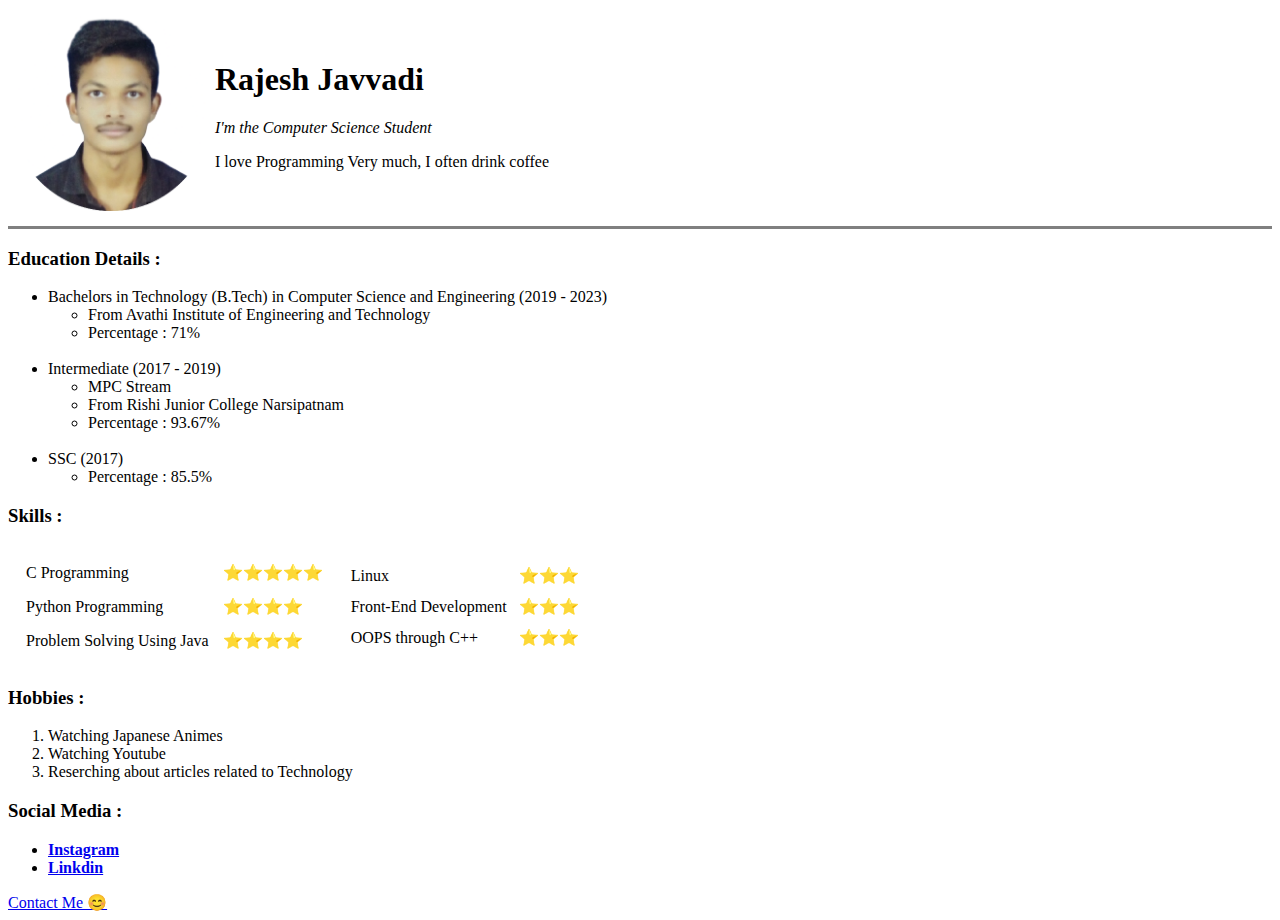
==== index.html @ 324521a9 "Add initial cv website files" ====
<!DOCTYPE html> <!-- used to documentation of the html file and it's represents the latest version of the vesion-->
<html>
    <head> <!-- a whole information of the information of the web page-->
        <meta charset="utf-8"><!-- associated data about the website-->
        <meta name="description" content="Rajesh Javvadi Personal Site">
        <title>❤️Rajesh Javvadi Personal Site</title>
    </head>
    <body>
        <table cellspacing="'30px">
            <tr>
                <td>
                    <img src="rajesh.png" alt="Rajesh profile picture" width = '200' height = 200>
                </td>
                <td>
                    <h1>Rajesh Javvadi</h1>
                    <p><em>I'm the Computer Science Student</em></p>
                    <p>I love Programming Very much, I often drink coffee</p>
                </td>
            </tr>
        </table>
        <hr size = '3' noshade>
        <h3>Education Details :</h3>
        <ul>
            <li>
                Bachelors in Technology (B.Tech) in Computer Science and Engineering (2019 - 2023)
                <ul>
                    <li>
                        From Avathi Institute of Engineering and Technology
                    </li>
                    <li>
                        Percentage : 71%
                    </li>
                </ul>
            </li>
            <br>
            <li>
                Intermediate (2017 - 2019)
                <ul>
                    <li>
                        MPC Stream
                    </li>
                    <li>
                        From Rishi Junior College Narsipatnam
                    </li>
                    <li>Percentage : 93.67%</li>
                </ul>
            </li>
            <br>
            <li>
                SSC (2017)
                <ul>
                    <li>
                        Percentage : 85.5%
                    </li>
                </ul>
            </li>
        </ul>
        <h3>
            Skills :
        </h3>
        <table cellspacing = "4px">
            <tr>
                <td>
                    <table cellspacing = '10px'>
                        <tr>
                            <td style = "padding: 3px">C Programming</td>
                            <td>⭐⭐⭐⭐⭐</td>
                        </tr>   
                        <tr>
                            <td style = "padding: 3px">Python Programming</td>
                            <td>⭐⭐⭐⭐</td>
                        </tr>
                         <tr>
                            <td style = "padding: 3px">
                                Problem Solving Using Java
                            </td>
                            <td>⭐⭐⭐⭐</td>
                        </tr>
                    </table>
                </td>
                <td>
                    <table cellspacing="10px">
                        <tr>
                            <td>Linux</td>
                            <td>⭐⭐⭐</td>
                        </tr>
                        <tr>
                            <td>
                                Front-End Development
                            </td>
                            <td>⭐⭐⭐</td>
                        </tr>
                        <tr>
                            <td>
                                OOPS through C++
                            </td>
                            <td>⭐⭐⭐</td>
                        </tr>
                    </table>
                </td>
            </tr>
        </table>





        <h3>
            Hobbies :
        </h3>
        <ol>
            <li>
                Watching Japanese Animes
            </li>
            <li>
                Watching Youtube
            </li>

            <li>
                Reserching about articles related to Technology
            </li>
        </ol>
        <h3>
            Social Media :
        </h3>
        <ul>
            <li>
               <strong><a href="https://www.instagram.com/_intresting_nerd/">Instagram</a></strong>
            </li>
            <li>
                <strong>
                    <a href="https://www.linkedin.com/in/rajesh-javvadi-406522190">Linkdin</a>
                </strong>
            </li>
        </ul>
        <a href="contactme.html">Contact Me 😊</a>
    </body>
</html>
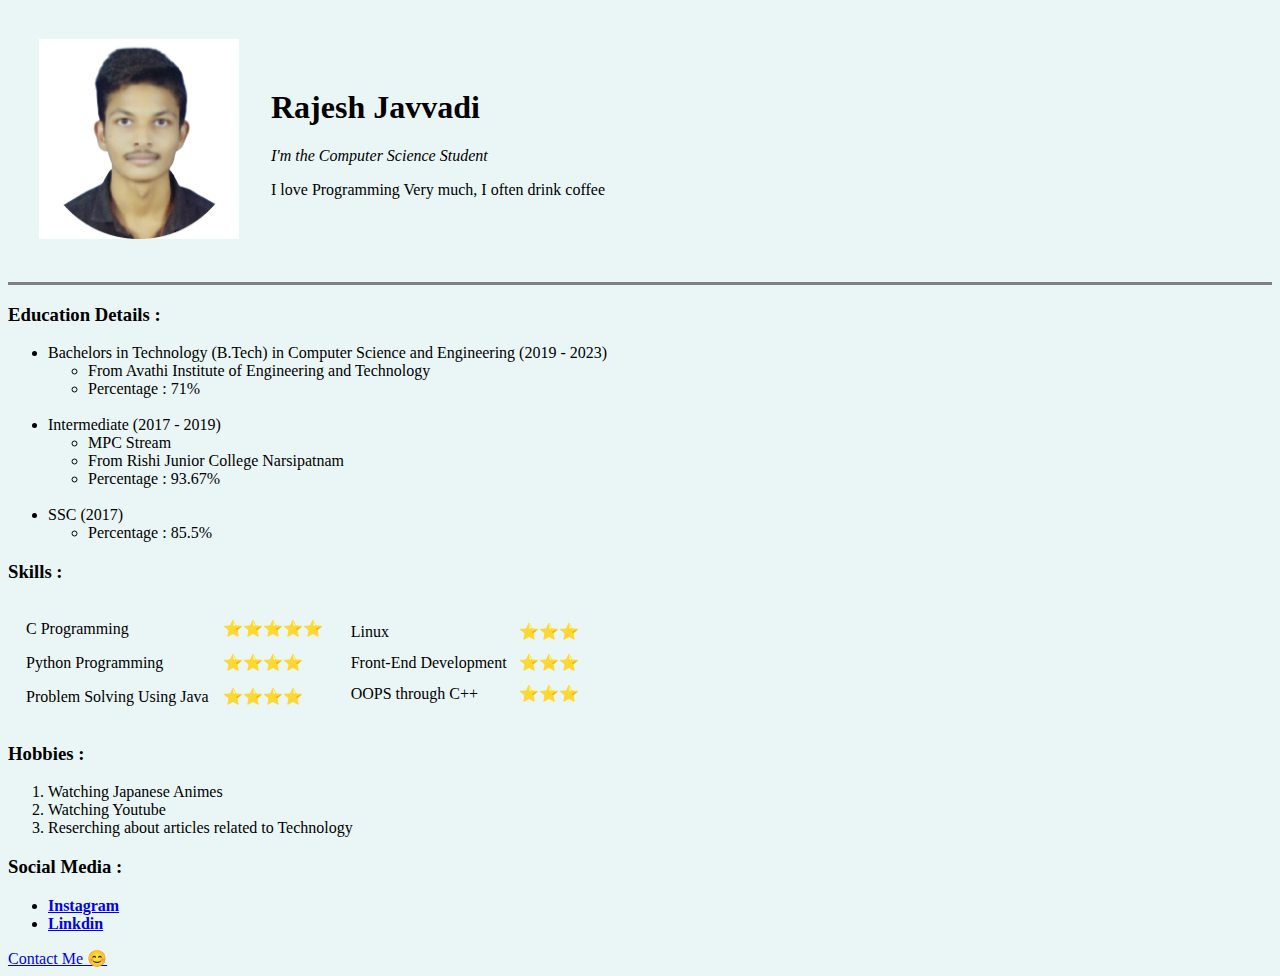
==== commit de749516: "Update index.html" ====
--- a/index.html
+++ b/index.html
@@ -5,8 +5,8 @@
         <meta name="description" content="Rajesh Javvadi Personal Site">
         <title>❤️Rajesh Javvadi Personal Site</title>
     </head>
-    <body>
-        <table cellspacing="'30px">
+    <body style="background-color : #EAF6F6;">
+        <table cellspacing="30px">
             <tr>
                 <td>
                     <img src="rajesh.png" alt="Rajesh profile picture" width = '200' height = 200>
@@ -135,4 +135,4 @@
         </ul>
         <a href="contactme.html">Contact Me 😊</a>
     </body>
-</html>+</html>
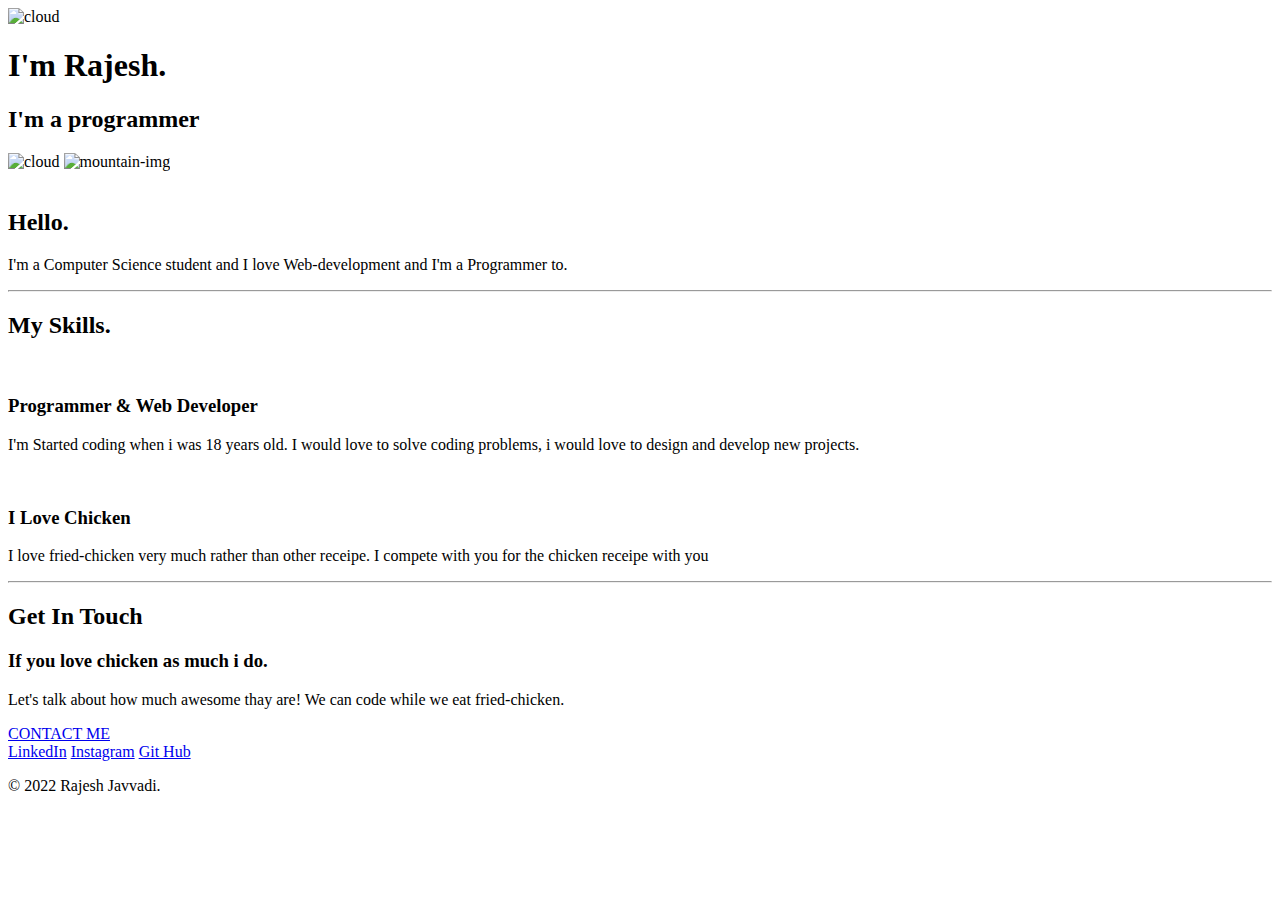
==== commit ac79a613: "Update index.html" ====
--- a/index.html
+++ b/index.html
@@ -1,138 +1,68 @@
-<!DOCTYPE html> <!-- used to documentation of the html file and it's represents the latest version of the vesion-->
-<html>
-    <head> <!-- a whole information of the information of the web page-->
-        <meta charset="utf-8"><!-- associated data about the website-->
-        <meta name="description" content="Rajesh Javvadi Personal Site">
-        <title>❤️Rajesh Javvadi Personal Site</title>
-    </head>
-    <body style="background-color : #EAF6F6;">
-        <table cellspacing="30px">
-            <tr>
-                <td>
-                    <img src="rajesh.png" alt="Rajesh profile picture" width = '200' height = 200>
-                </td>
-                <td>
-                    <h1>Rajesh Javvadi</h1>
-                    <p><em>I'm the Computer Science Student</em></p>
-                    <p>I love Programming Very much, I often drink coffee</p>
-                </td>
-            </tr>
-        </table>
-        <hr size = '3' noshade>
-        <h3>Education Details :</h3>
-        <ul>
-            <li>
-                Bachelors in Technology (B.Tech) in Computer Science and Engineering (2019 - 2023)
-                <ul>
-                    <li>
-                        From Avathi Institute of Engineering and Technology
-                    </li>
-                    <li>
-                        Percentage : 71%
-                    </li>
-                </ul>
-            </li>
-            <br>
-            <li>
-                Intermediate (2017 - 2019)
-                <ul>
-                    <li>
-                        MPC Stream
-                    </li>
-                    <li>
-                        From Rishi Junior College Narsipatnam
-                    </li>
-                    <li>Percentage : 93.67%</li>
-                </ul>
-            </li>
-            <br>
-            <li>
-                SSC (2017)
-                <ul>
-                    <li>
-                        Percentage : 85.5%
-                    </li>
-                </ul>
-            </li>
-        </ul>
-        <h3>
-            Skills :
-        </h3>
-        <table cellspacing = "4px">
-            <tr>
-                <td>
-                    <table cellspacing = '10px'>
-                        <tr>
-                            <td style = "padding: 3px">C Programming</td>
-                            <td>⭐⭐⭐⭐⭐</td>
-                        </tr>   
-                        <tr>
-                            <td style = "padding: 3px">Python Programming</td>
-                            <td>⭐⭐⭐⭐</td>
-                        </tr>
-                         <tr>
-                            <td style = "padding: 3px">
-                                Problem Solving Using Java
-                            </td>
-                            <td>⭐⭐⭐⭐</td>
-                        </tr>
-                    </table>
-                </td>
-                <td>
-                    <table cellspacing="10px">
-                        <tr>
-                            <td>Linux</td>
-                            <td>⭐⭐⭐</td>
-                        </tr>
-                        <tr>
-                            <td>
-                                Front-End Development
-                            </td>
-                            <td>⭐⭐⭐</td>
-                        </tr>
-                        <tr>
-                            <td>
-                                OOPS through C++
-                            </td>
-                            <td>⭐⭐⭐</td>
-                        </tr>
-                    </table>
-                </td>
-            </tr>
-        </table>
+<!DOCTYPE html>
+<html lang="en">
+
+<head>
+    <meta charset="UTF-8">
+    <meta http-equiv="X-UA-Compatible" content="IE=edge">
+    <meta name="viewport" content="width=device-width, initial-scale=1.0">
+    <title>Rajesh Javvadi</title>
+    <link rel="stylesheet" href="CSS/styles.css">
+    <link rel="icon" href="favicon.ico">
+    <link rel="preconnect" href="https://fonts.googleapis.com">
+    <link rel="preconnect" href="https://fonts.gstatic.com" crossorigin>
+    <link href="https://fonts.googleapis.com/css2?family=Comfortaa&family=DM+Sans&family=Poppins&display=swap"
+        rel="stylesheet">
+    <link href="https://fonts.googleapis.com/css2?family=Pacifico&display=swap" rel="stylesheet">
+    <link href="https://fonts.googleapis.com/css2?family=Sacramento&display=swap" rel="stylesheet">
+</head>
+
+<body>
+    <div class="top-container">
+        <img class="top-cloud" src="images/cloud.png" alt="cloud">
+        <h1>I'm Rajesh.</h1>
+        <h2>
+            I'm a <span class="pro">pro</span>grammer
+        </h2>
+        <img class="bottom-cloud" src="images/cloud.png" alt="cloud">
+        <img src="images/mountain.png" alt="mountain-img">
+    </div>
+    <div class="middle-container">
+        <div class="profile">
+            <img class="rajesh-img" src="Images/rajesh.png" alt="">
+            <h2>Hello.</h2>
+            <p class="intro">I'm a Computer Science student and I love Web-development and I'm a Programmer to. 
+            </p>
+        </div>
+        <hr>
+        <div class="skills">
+            <h2>My Skills.</h2>
+            <div class="skill-row">
+                <img class="coding-img" src="Images/coding.png" alt="">
+                <h3>Programmer & Web Developer</h3>
+                <p class="coding-des">I'm Started coding when i was 18 years old. I would love to solve coding problems, i would love to design and develop new projects.</p>
+            </div>
+            <div class="skill-row">
+                <img class="chicken-img" src="Images/fried-chicken.png" alt="">
+                <h3>I Love Chicken</h3>
+                <p class="chicken-des">I love fried-chicken very much rather than other receipe. I compete with you for the chicken receipe with you</p>
+            </div>
+        </div>
+        <hr>
+        <div class="contact-me">
+            <h2>Get In Touch</h2>
+            <h3>If you love chicken as much i do.</h3>
+            <p>Let's talk about how much awesome thay are! We can code while we eat fried-chicken.</p>
+            <a class="btn" href="mailto:javvadirajesh777@gmail.com">CONTACT ME</a>
+        </div>
+    </div>
 
 
+    <div class="bottom-container">
+        <a class="footer-link" href="https://www.linkedin.com/in/rajesh-javvadi-406522190">LinkedIn</a>
+        <a class="footer-link" href="https://www.instagram.com/_intresting_nerd/">Instagram</a>
+        <a class="footer-link" href="https://github.com/rajesh-739">Git Hub</a>
+        <p class="copy-right">© 2022 Rajesh Javvadi.</p>
+    </div>
+</body>
 
-
-
-        <h3>
-            Hobbies :
-        </h3>
-        <ol>
-            <li>
-                Watching Japanese Animes
-            </li>
-            <li>
-                Watching Youtube
-            </li>
-
-            <li>
-                Reserching about articles related to Technology
-            </li>
-        </ol>
-        <h3>
-            Social Media :
-        </h3>
-        <ul>
-            <li>
-               <strong><a href="https://www.instagram.com/_intresting_nerd/">Instagram</a></strong>
-            </li>
-            <li>
-                <strong>
-                    <a href="https://www.linkedin.com/in/rajesh-javvadi-406522190">Linkdin</a>
-                </strong>
-            </li>
-        </ul>
-        <a href="contactme.html">Contact Me 😊</a>
-    </body>
 </html>
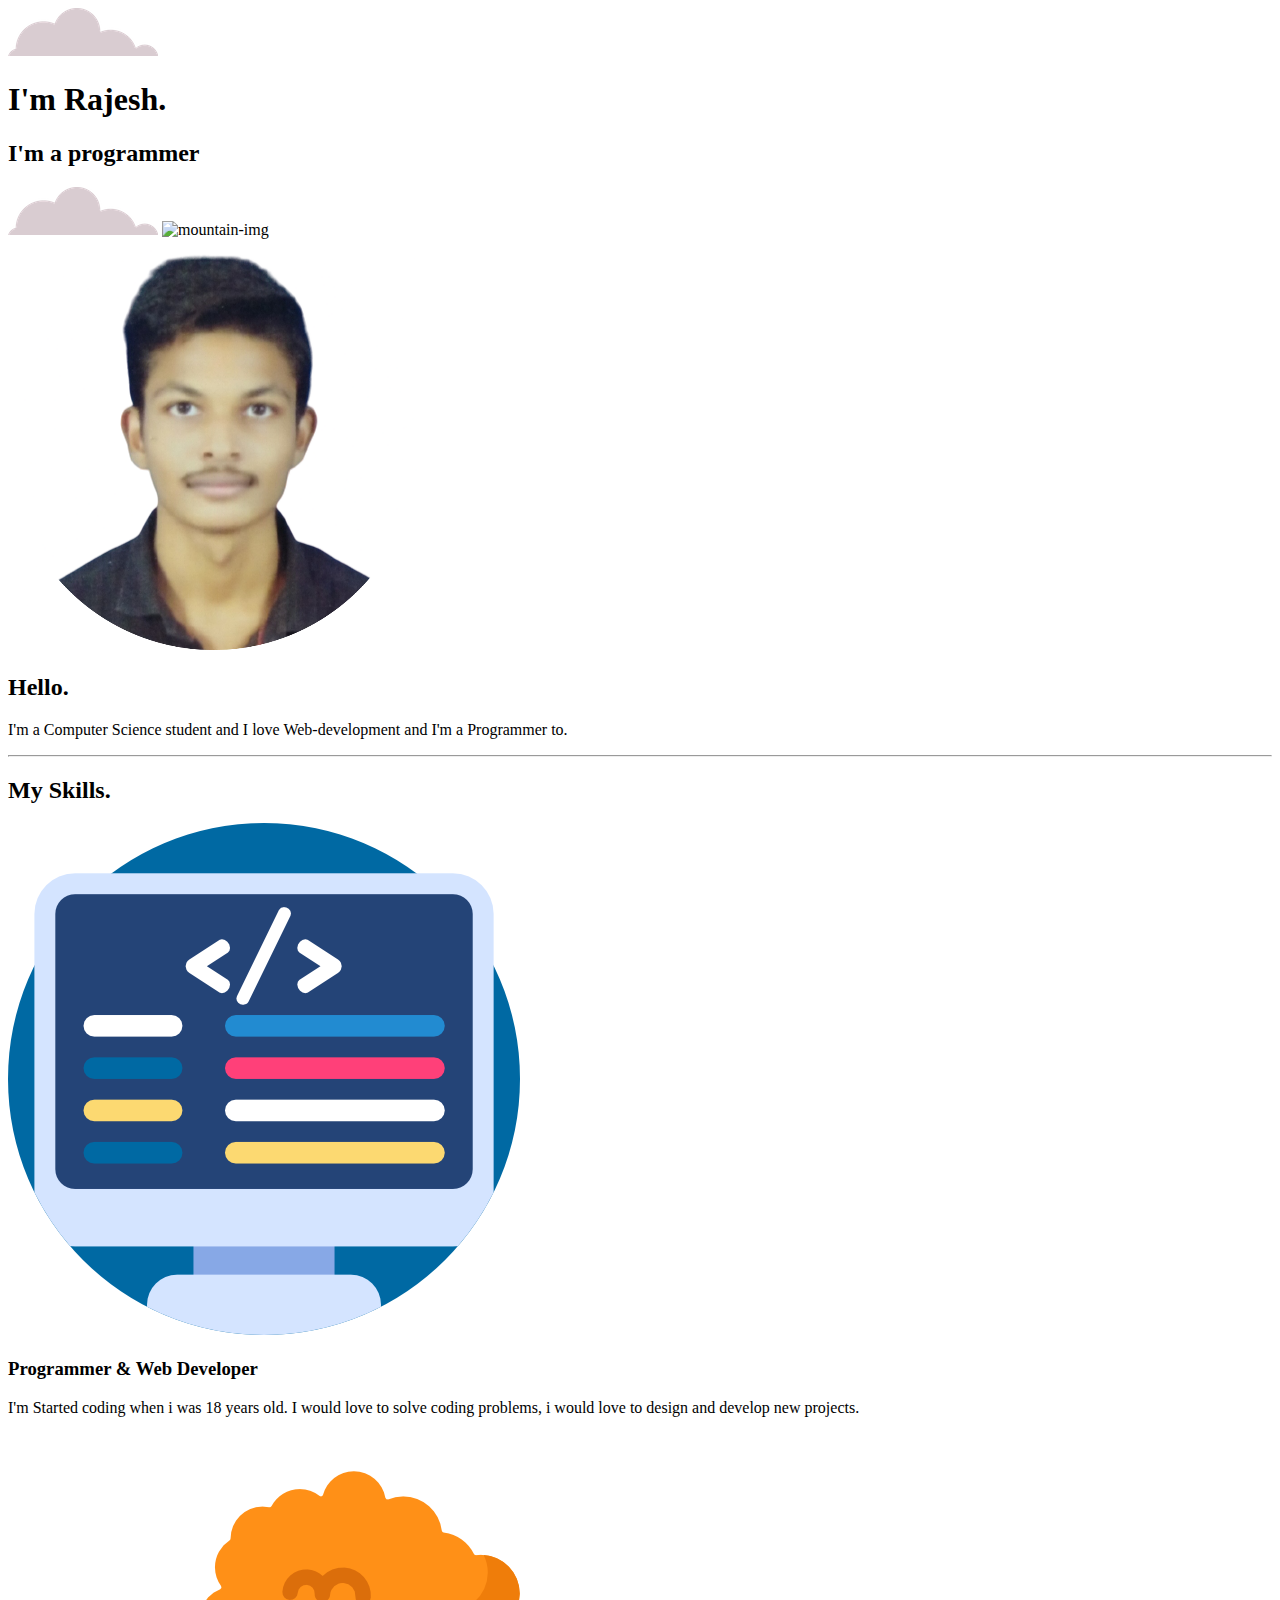
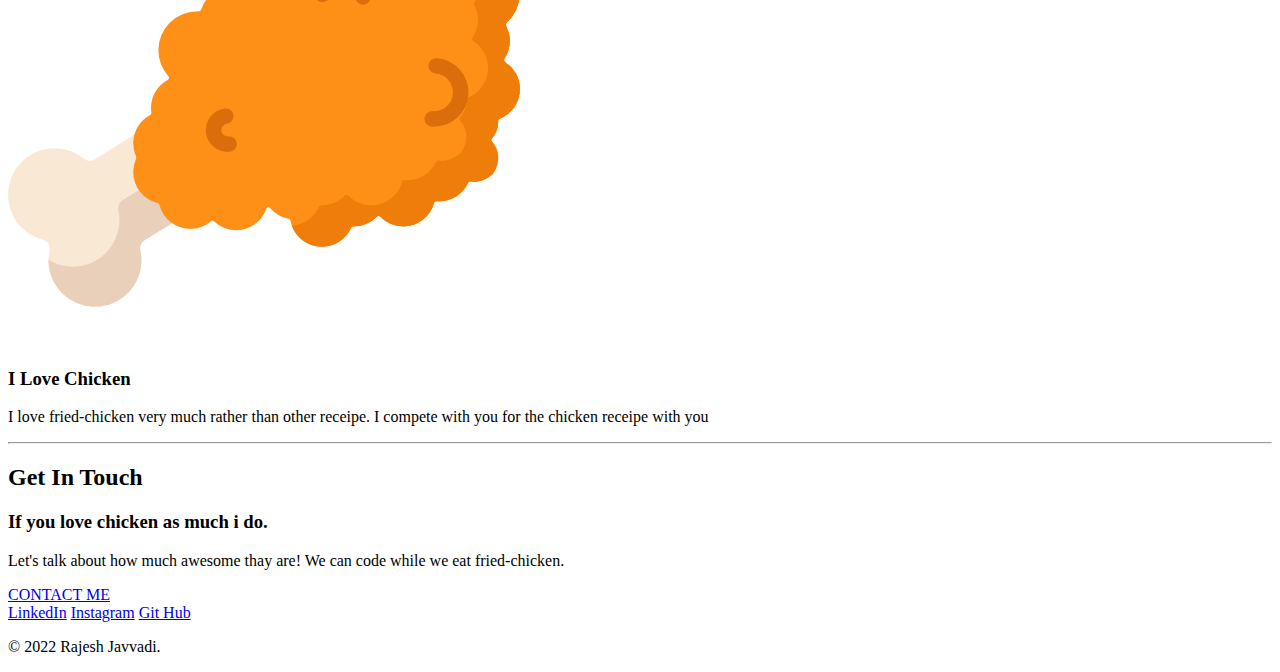
==== commit 9499387f: "Update index.html" ====
--- a/index.html
+++ b/index.html
@@ -18,17 +18,17 @@
 
 <body>
     <div class="top-container">
-        <img class="top-cloud" src="images/cloud.png" alt="cloud">
+        <img class="top-cloud" src="cloud.png" alt="cloud">
         <h1>I'm Rajesh.</h1>
         <h2>
             I'm a <span class="pro">pro</span>grammer
         </h2>
-        <img class="bottom-cloud" src="images/cloud.png" alt="cloud">
-        <img src="images/mountain.png" alt="mountain-img">
+        <img class="bottom-cloud" src="cloud.png" alt="cloud">
+        <img src="mountain.png" alt="mountain-img">
     </div>
     <div class="middle-container">
         <div class="profile">
-            <img class="rajesh-img" src="Images/rajesh.png" alt="">
+            <img class="rajesh-img" src="rajesh.png" alt="">
             <h2>Hello.</h2>
             <p class="intro">I'm a Computer Science student and I love Web-development and I'm a Programmer to. 
             </p>
@@ -37,12 +37,12 @@
         <div class="skills">
             <h2>My Skills.</h2>
             <div class="skill-row">
-                <img class="coding-img" src="Images/coding.png" alt="">
+                <img class="coding-img" src="coding.png" alt="">
                 <h3>Programmer & Web Developer</h3>
                 <p class="coding-des">I'm Started coding when i was 18 years old. I would love to solve coding problems, i would love to design and develop new projects.</p>
             </div>
             <div class="skill-row">
-                <img class="chicken-img" src="Images/fried-chicken.png" alt="">
+                <img class="chicken-img" src="fried-chicken.png" alt="">
                 <h3>I Love Chicken</h3>
                 <p class="chicken-des">I love fried-chicken very much rather than other receipe. I compete with you for the chicken receipe with you</p>
             </div>
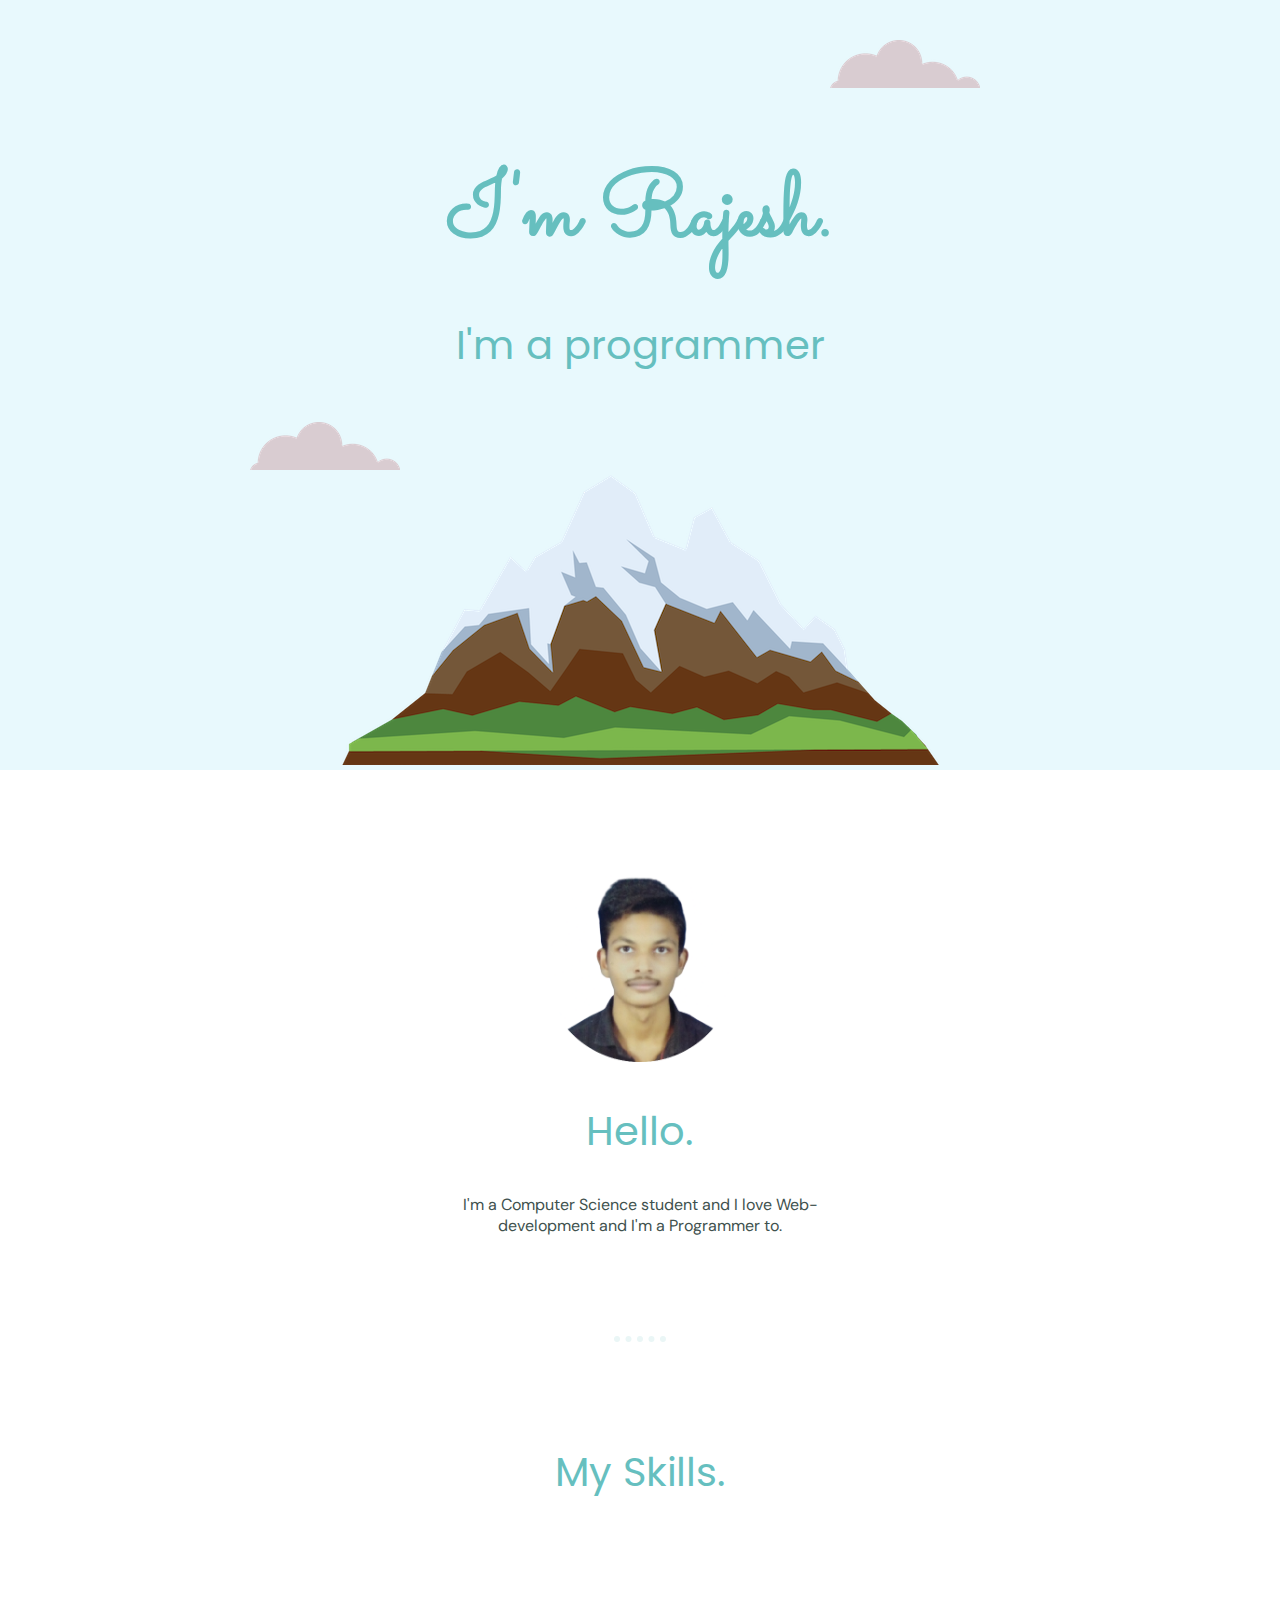
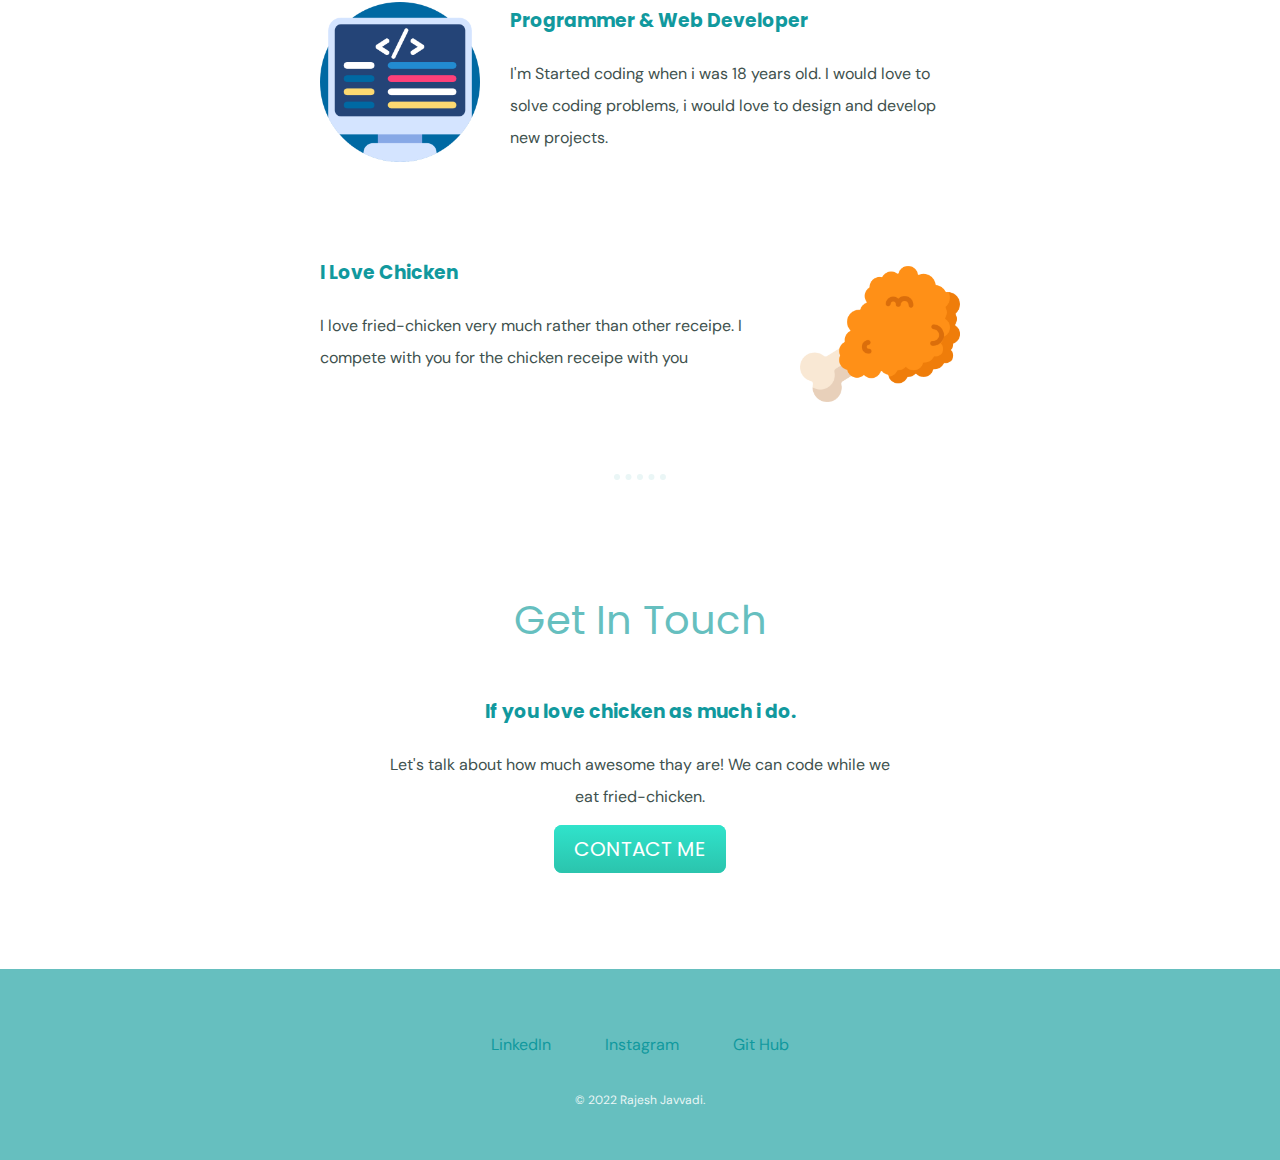
==== commit 1e77b3d8: "Update index.html" ====
--- a/index.html
+++ b/index.html
@@ -6,7 +6,7 @@
     <meta http-equiv="X-UA-Compatible" content="IE=edge">
     <meta name="viewport" content="width=device-width, initial-scale=1.0">
     <title>Rajesh Javvadi</title>
-    <link rel="stylesheet" href="CSS/styles.css">
+    <link rel="stylesheet" href="styles.css">
     <link rel="icon" href="favicon.ico">
     <link rel="preconnect" href="https://fonts.googleapis.com">
     <link rel="preconnect" href="https://fonts.gstatic.com" crossorigin>
--- a/styles.css
+++ b/styles.css
@@ -0,0 +1,128 @@
+body{
+    margin:0;
+    text-align: center;
+    font-family: 'DM Sans', sans-serif;
+    color: #40514E;
+}
+h1 {
+    margin:50px auto 0 auto;
+    font-family: 'Sacramento','Pacifico', cursive;
+    font-size: 562.5%; /* 1em = 16px , 16px = 100% */
+    color: #66BFBF;
+    
+}
+h2 {
+    font-family: 'Poppins', sans-serif;
+    font-size: 2.5rem;
+    color: #66BFBF;
+    font-weight: normal;
+}
+h3 {
+    font-family: 'Poppins', sans-serif;
+    color: #11999E;
+}
+hr {
+    width : 4%;
+    border-style: none;
+    border-top-style: dotted;
+    border-width:6px ;
+    color: #EAF6F6;
+    margin: 100px auto;
+}
+a:hover {
+    color: #EAF6F6;
+}
+.top-container {
+    background-color: #E8F9FD ;
+    position: relative;
+    padding-top: 100px;
+}
+.middle-container {
+   margin: 100px 0; 
+}
+
+*/
+.pro {
+    text-decoration: underline;
+}
+.intro {
+    width :30%;
+    margin: 0 auto;
+}
+.bottom-cloud {
+    position:absolute;
+    left: 250px;
+    bottom: 300px;
+}
+.top-cloud {
+    position: absolute;
+    right: 300px;
+    top: 40px;
+}
+.skill-row {
+    width: 50%;
+    margin: 100px auto;
+    line-height: 2;
+    text-align: left;
+}
+.coding-img {
+    width: 25%;
+    float: left;
+    margin-right: 30px;
+}
+.chicken-img {
+    width:25%;
+    float:right;
+    margin-left:30px;
+}
+.rajesh-img {
+    width: 15%;
+}
+
+.bottom-container {
+    
+    margin: auto;
+    padding: 40px;
+    background-color: #66BFBF;
+}
+.footer-link {
+    display: inline-block;
+    padding: 25px;
+    text-decoration: none;
+    color: #11999E;
+}
+.copy-right {
+    color:#EAF6F6;
+    font-size: 0.75rem;
+}
+.contact-me {
+    width:40%;
+    margin:40px auto 60px;
+    line-height: 2;
+}
+.btn {
+    background: #30e3cb;
+    background-image: -webkit-linear-gradient(top, #30e3cb, #2bc4ad);
+    background-image: -moz-linear-gradient(top, #30e3cb, #2bc4ad);
+    background-image: -ms-linear-gradient(top, #30e3cb, #2bc4ad);
+    background-image: -o-linear-gradient(top, #30e3cb, #2bc4ad);
+    background-image: linear-gradient(to bottom, #30e3cb, #2bc4ad);
+    -webkit-border-radius: 8;
+    -moz-border-radius: 8;
+    border-radius: 8px;
+    font-family: 'Poppins', sans-serif;
+    color: #ffffff;
+    font-size: 20px;
+    padding: 10px 20px 10px 20px;
+    text-decoration: none;
+  }
+  
+  .btn:hover {
+    background: #3cb0fd;
+    background-image: -webkit-linear-gradient(top, #3cb0fd, #3498db);
+    background-image: -moz-linear-gradient(top, #3cb0fd, #3498db);
+    background-image: -ms-linear-gradient(top, #3cb0fd, #3498db);
+    background-image: -o-linear-gradient(top, #3cb0fd, #3498db);
+    background-image: linear-gradient(to bottom, #3cb0fd, #3498db);
+    text-decoration: none;
+  }